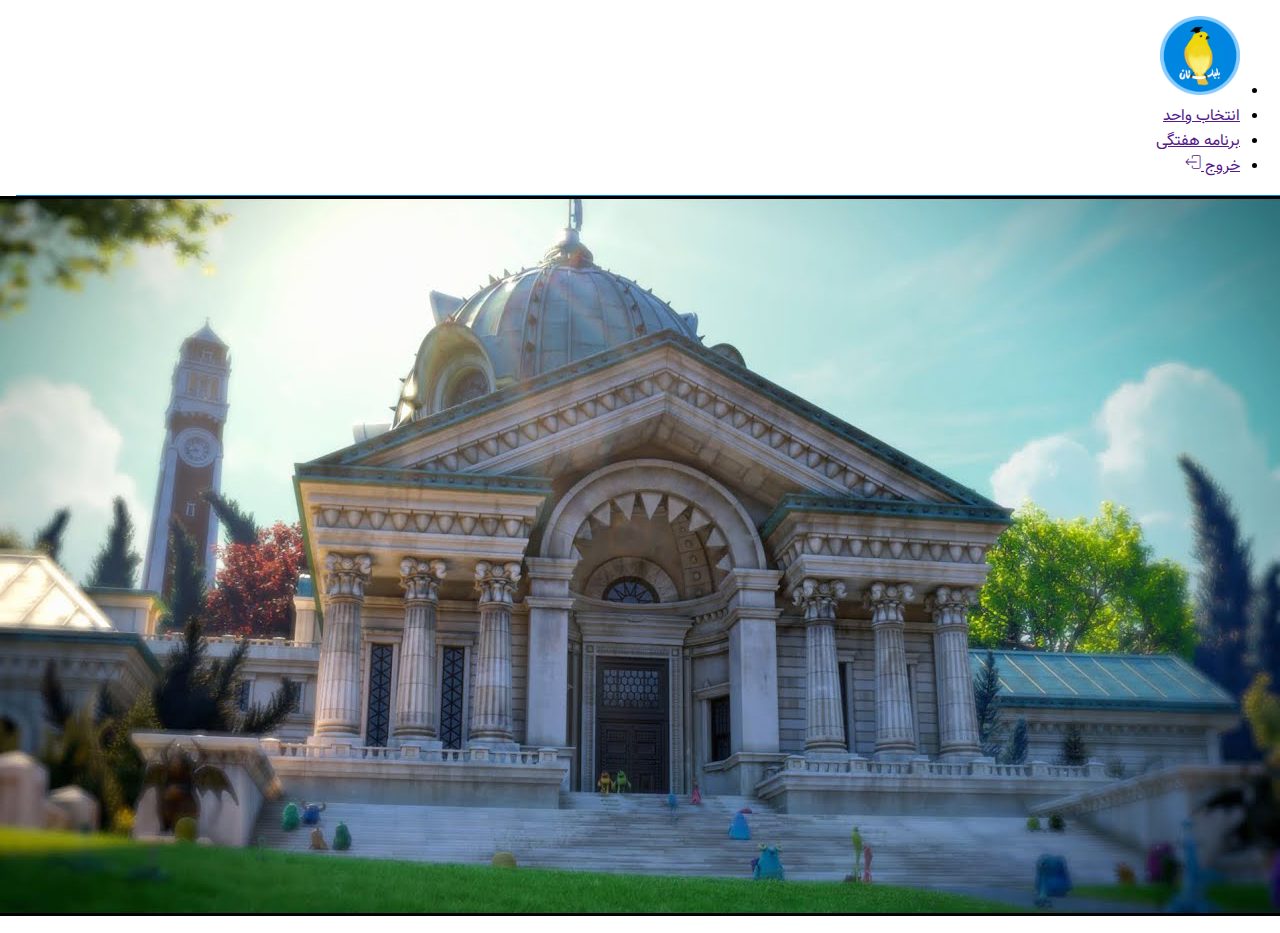
==== index.html @ ee426c79 "feat: style header" ====
<!DOCTYPE html>
<html lang="fa" dir="rtl">
  <head>
    <meta charset="UTF-8" />
    <meta http-equiv="X-UA-Compatible" content="IE=edge" />
    <meta name="viewport" content="width=device-width, initial-scale=1.0" />
    <title>بلبلستان | خانه</title>

    <link
      rel="stylesheet"
      href="https://cdn.jsdelivr.net/npm/bootstrap@4.6.0/dist/css/bootstrap.min.css"
      integrity="sha384-B0vP5xmATw1+K9KRQjQERJvTumQW0nPEzvF6L/Z6nronJ3oUOFUFpCjEUQouq2+l"
      crossorigin="anonymous"
    />
    <link rel="stylesheet" href="./styles/app.css" />
  </head>

  <body>
    <header class="header sticky-top bg-white">
      <nav class="container">
        <ul class="nav align-items-center">
          <li class="nav-item">
            <a href="/" class="nav-link">
              <img
                class="header__logo"
                src="./assets/img/logo.png"
                alt="Bolbolestan Logo"
              />
            </a>
          </li>
          <li class="nav-item">
            <a href="" class="nav-link">انتخاب واحد</a>
          </li>
          <li class="nav-item">
            <a href="" class="nav-link">برنامه هفتگی</a>
          </li>
          <li class="nav-item mr-auto d-flex">
            <a href="" class="nav-link text-danger d-flex align-items-center">
              خروج
              <i class="flaticon-log-out mr-2"></i>
            </a>
          </li>
        </ul>
      </nav>
    </header>

    <section>
      <img class="img-fluid w-100" src="/assets/img/cover.jpg" alt="cover" />
    </section>
  </body>
</html>
---- styles/app.css ----
/* FONTS */

@font-face {
  font-family: Vazir;
  src: url('/assets/fonts/vazir/Vazir.eot');
  src: url('/assets/fonts/vazir/Vazir.eot?#iefix') format('embedded-opentype'),
    url('/assets/fonts/vazir/Vazir.woff2') format('woff2'),
    url('/assets/fonts/vazir/Vazir.woff') format('woff'),
    url('/assets/fonts/vazir/Vazir.ttf') format('truetype');
  font-weight: normal;
  font-style: normal;
}
@font-face {
  font-family: Vazir;
  src: url('/assets/fonts/vazir/Vazir-Bold.eot');
  src: url('/assets/fonts/vazir/Vazir-Bold.eot?#iefix')
      format('embedded-opentype'),
    url('/assets/fonts/vazir/Vazir-Bold.woff2') format('woff2'),
    url('/assets/fonts/vazir/Vazir-Bold.woff') format('woff'),
    url('/assets/fonts/vazir/Vazir-Bold.ttf') format('truetype');
  font-weight: bold;
  font-style: normal;
}
@font-face {
  font-family: Vazir;
  src: url('/assets/fonts/vazir/Vazir-Black.eot');
  src: url('/assets/fonts/vazir/Vazir-Black.eot?#iefix')
      format('embedded-opentype'),
    url('/assets/fonts/vazir/Vazir-Black.woff2') format('woff2'),
    url('/assets/fonts/vazir/Vazir-Black.woff') format('woff'),
    url('/assets/fonts/vazir/Vazir-Black.ttf') format('truetype');
  font-weight: 900;
  font-style: normal;
}
@font-face {
  font-family: Vazir;
  src: url('/assets/fonts/vazir/Vazir-Medium.eot');
  src: url('/assets/fonts/vazir/Vazir-Medium.eot?#iefix')
      format('embedded-opentype'),
    url('/assets/fonts/vazir/Vazir-Medium.woff2') format('woff2'),
    url('/assets/fonts/vazir/Vazir-Medium.woff') format('woff'),
    url('/assets/fonts/vazir/Vazir-Medium.ttf') format('truetype');
  font-weight: 500;
  font-style: normal;
}
@font-face {
  font-family: Vazir;
  src: url('/assets/fonts/vazir/Vazir-Light.eot');
  src: url('/assets/fonts/vazir/Vazir-Light.eot?#iefix')
      format('embedded-opentype'),
    url('/assets/fonts/vazir/Vazir-Light.woff2') format('woff2'),
    url('/assets/fonts/vazir/Vazir-Light.woff') format('woff'),
    url('/assets/fonts/vazir/Vazir-Light.ttf') format('truetype');
  font-weight: 300;
  font-style: normal;
}
@font-face {
  font-family: Vazir;
  src: url('/assets/fonts/vazir/Vazir-Thin.eot');
  src: url('/assets/fonts/vazir/Vazir-Thin.eot?#iefix')
      format('embedded-opentype'),
    url('/assets/fonts/vazir/Vazir-Thin.woff2') format('woff2'),
    url('/assets/fonts/vazir/Vazir-Thin.woff') format('woff'),
    url('/assets/fonts/vazir/Vazir-Thin.ttf') format('truetype');
  font-weight: 100;
  font-style: normal;
}

@font-face {
  font-family: 'flaticon';
  src: url('/assets/fonts/icons/flaticon.ttf?280e711c1e6420a917a97f0439629285')
      format('truetype'),
    url('/assets/fonts/icons/flaticon.woff?280e711c1e6420a917a97f0439629285')
      format('woff'),
    url('/assets/fonts/icons/flaticon.woff2?280e711c1e6420a917a97f0439629285')
      format('woff2'),
    url('/assets/fonts/icons/flaticon.eot?280e711c1e6420a917a97f0439629285#iefix')
      format('embedded-opentype'),
    url('/assets/fonts/icons/flaticon.svg?280e711c1e6420a917a97f0439629285#flaticon')
      format('svg');
}

i[class^='flaticon-']:before,
i[class*=' flaticon-']:before {
  font-family: flaticon !important;
  font-style: normal;
  font-weight: normal !important;
  font-variant: normal;
  text-transform: none;
  line-height: 1;
  -webkit-font-smoothing: antialiased;
  -moz-osx-font-smoothing: grayscale;
}

i[class^='flaticon-'] {
  display: inline-flex;
  align-items: center;
}

.flaticon-add:before {
  content: '\f101';
}
.flaticon-calendar:before {
  content: '\f102';
}
.flaticon-clock-circular-outline:before {
  content: '\f103';
}
.flaticon-copyright:before {
  content: '\f104';
}
.flaticon-facebook:before {
  content: '\f105';
}
.flaticon-instagram:before {
  content: '\f106';
}
.flaticon-linkedin-logo:before {
  content: '\f107';
}
.flaticon-log-out:before {
  content: '\f108';
}
.flaticon-loupe:before {
  content: '\f109';
}
.flaticon-refresh-arrow:before {
  content: '\f10a';
}
.flaticon-trash-bin:before {
  content: '\f10b';
}
.flaticon-twitter-logo-on-black-background:before {
  content: '\f10c';
}

:root {
  --color-primary-light: #1fa5ff;
  --color-primary: #0087e0;
  --color-primary-dark: #1a4c89;

  --color-white: #fff;
}

body {
  font-family: Vazir, Tahoma, sans-serif;
}

/*
** HEADER
*/
.header {
  border-bottom: 1px solid var(--color-primary);
}

.header__logo {
  width: 80px;
}
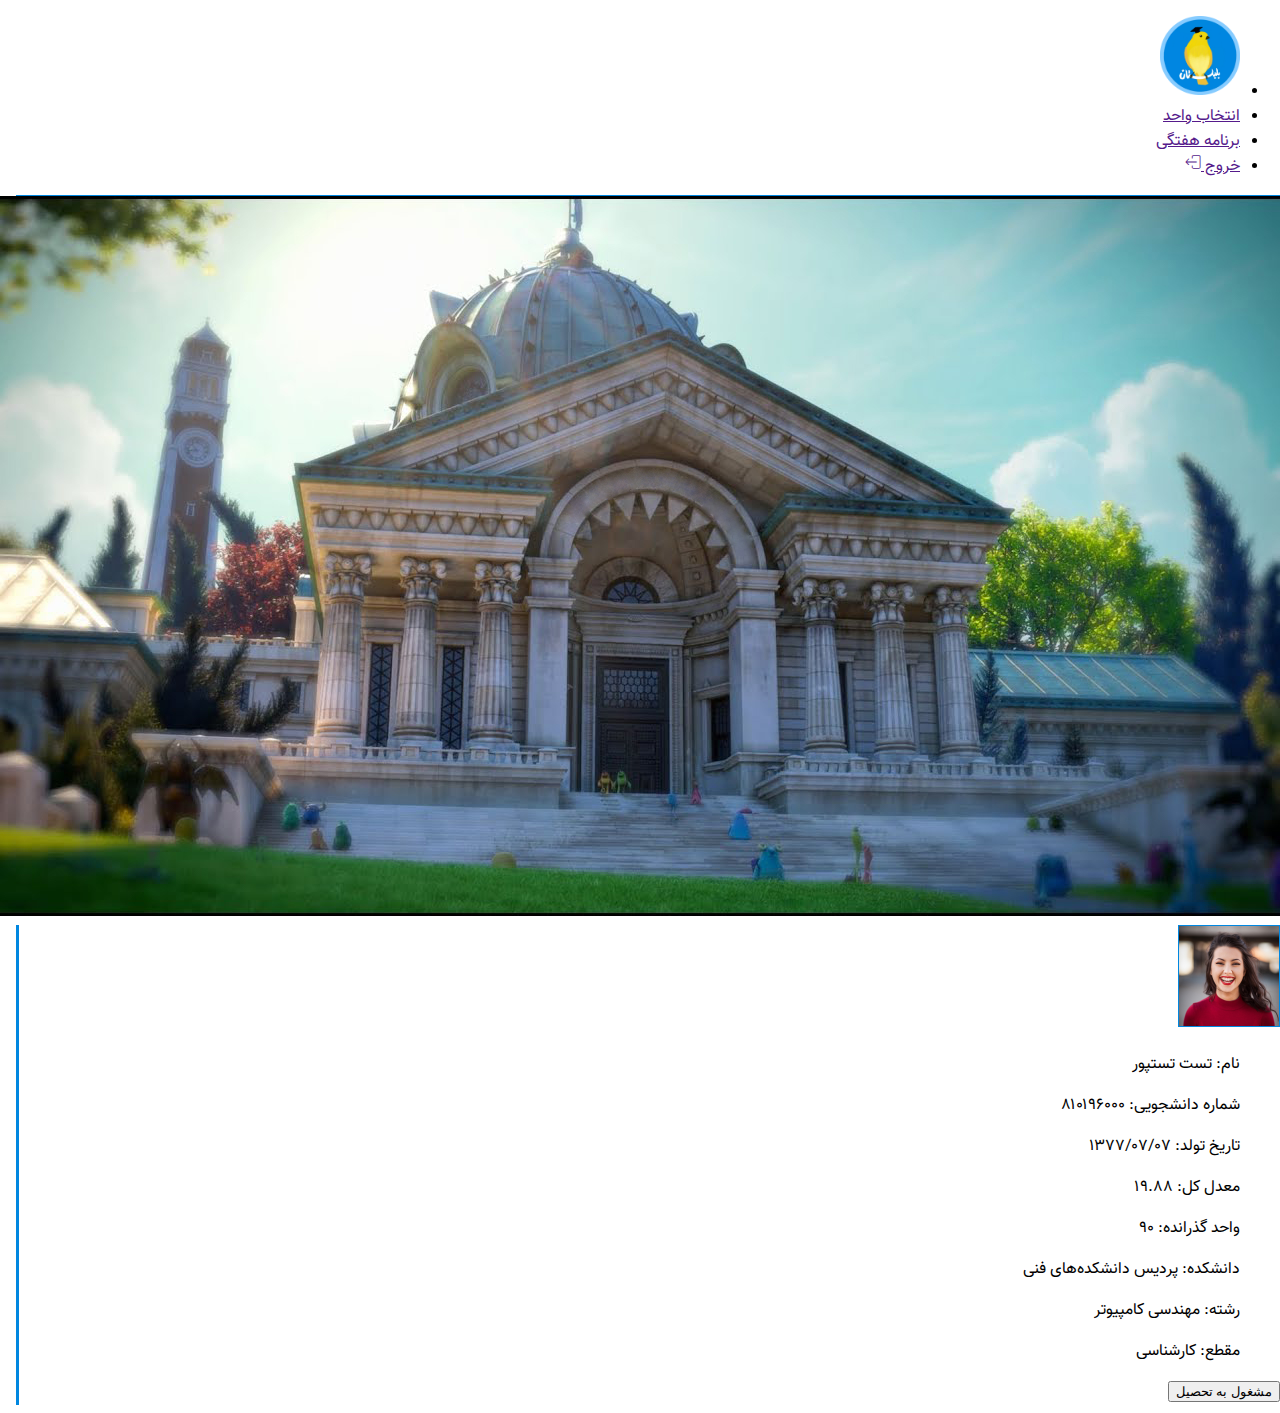
==== commit cfb9b50c: "feat(home): add profile" ====
--- a/index.html
+++ b/index.html
@@ -47,5 +47,57 @@
     <section>
       <img class="img-fluid w-100" src="/assets/img/cover.jpg" alt="cover" />
     </section>
+
+    <div class="container-fluid">
+      <div class="row">
+        <aside class="col-4">
+          <div class="profile p-4 text-center">
+            <img
+              class="profile__avatar rounded-circle"
+              src="/assets/img/user.png"
+              alt="user avatar"
+            />
+            <ul class="mt-5 profile__info">
+              <li class="profile__info-item">
+                <span class="text-primary">نام:</span>
+                <span>تست تستپور</span>
+              </li>
+              <li class="profile__info-item">
+                <span class="text-primary">شماره دانشجویی:</span>
+                <span>۸۱۰۱۹۶۰۰۰</span>
+              </li>
+              <li class="profile__info-item">
+                <span class="text-primary">تاریخ تولد:</span>
+                <span>۱۳۷۷/۰۷/۰۷</span>
+              </li>
+              <li class="profile__info-item">
+                <span class="text-primary">معدل کل:</span>
+                <span>۱۹.۸۸</span>
+              </li>
+              <li class="profile__info-item">
+                <span class="text-primary">واحد گذرانده:</span>
+                <span>۹۰</span>
+              </li>
+              <li class="profile__info-item">
+                <span class="text-primary">دانشکده:</span>
+                <span>پردیس دانشکده‌های فنی</span>
+              </li>
+              <li class="profile__info-item">
+                <span class="text-primary">رشته:</span>
+                <span>مهندسی کامپیوتر</span>
+              </li>
+              <li class="profile__info-item">
+                <span class="text-primary">مقطع:</span>
+                <span>کارشناسی</span>
+              </li>
+            </ul>
+            <button type="button" class="btn btn-outline-primary mx-auto">
+              مشغول به تحصیل
+            </button>
+          </div>
+        </aside>
+        <main class="col-8"></main>
+      </div>
+    </div>
   </body>
 </html>
--- a/styles/app.css
+++ b/styles/app.css
@@ -156,3 +156,23 @@
 .header__logo {
   width: 80px;
 }
+
+/*
+** PROFILE
+*/
+.profile {
+  border-left: 3px solid var(--color-primary);
+}
+
+.profile__avatar {
+  width: 100px;
+  border: 1px solid var(--color-primary);
+}
+
+.profile__info {
+  list-style: none;
+}
+
+.profile__info-item:not(:last-child) {
+  margin-bottom: 1rem;
+}
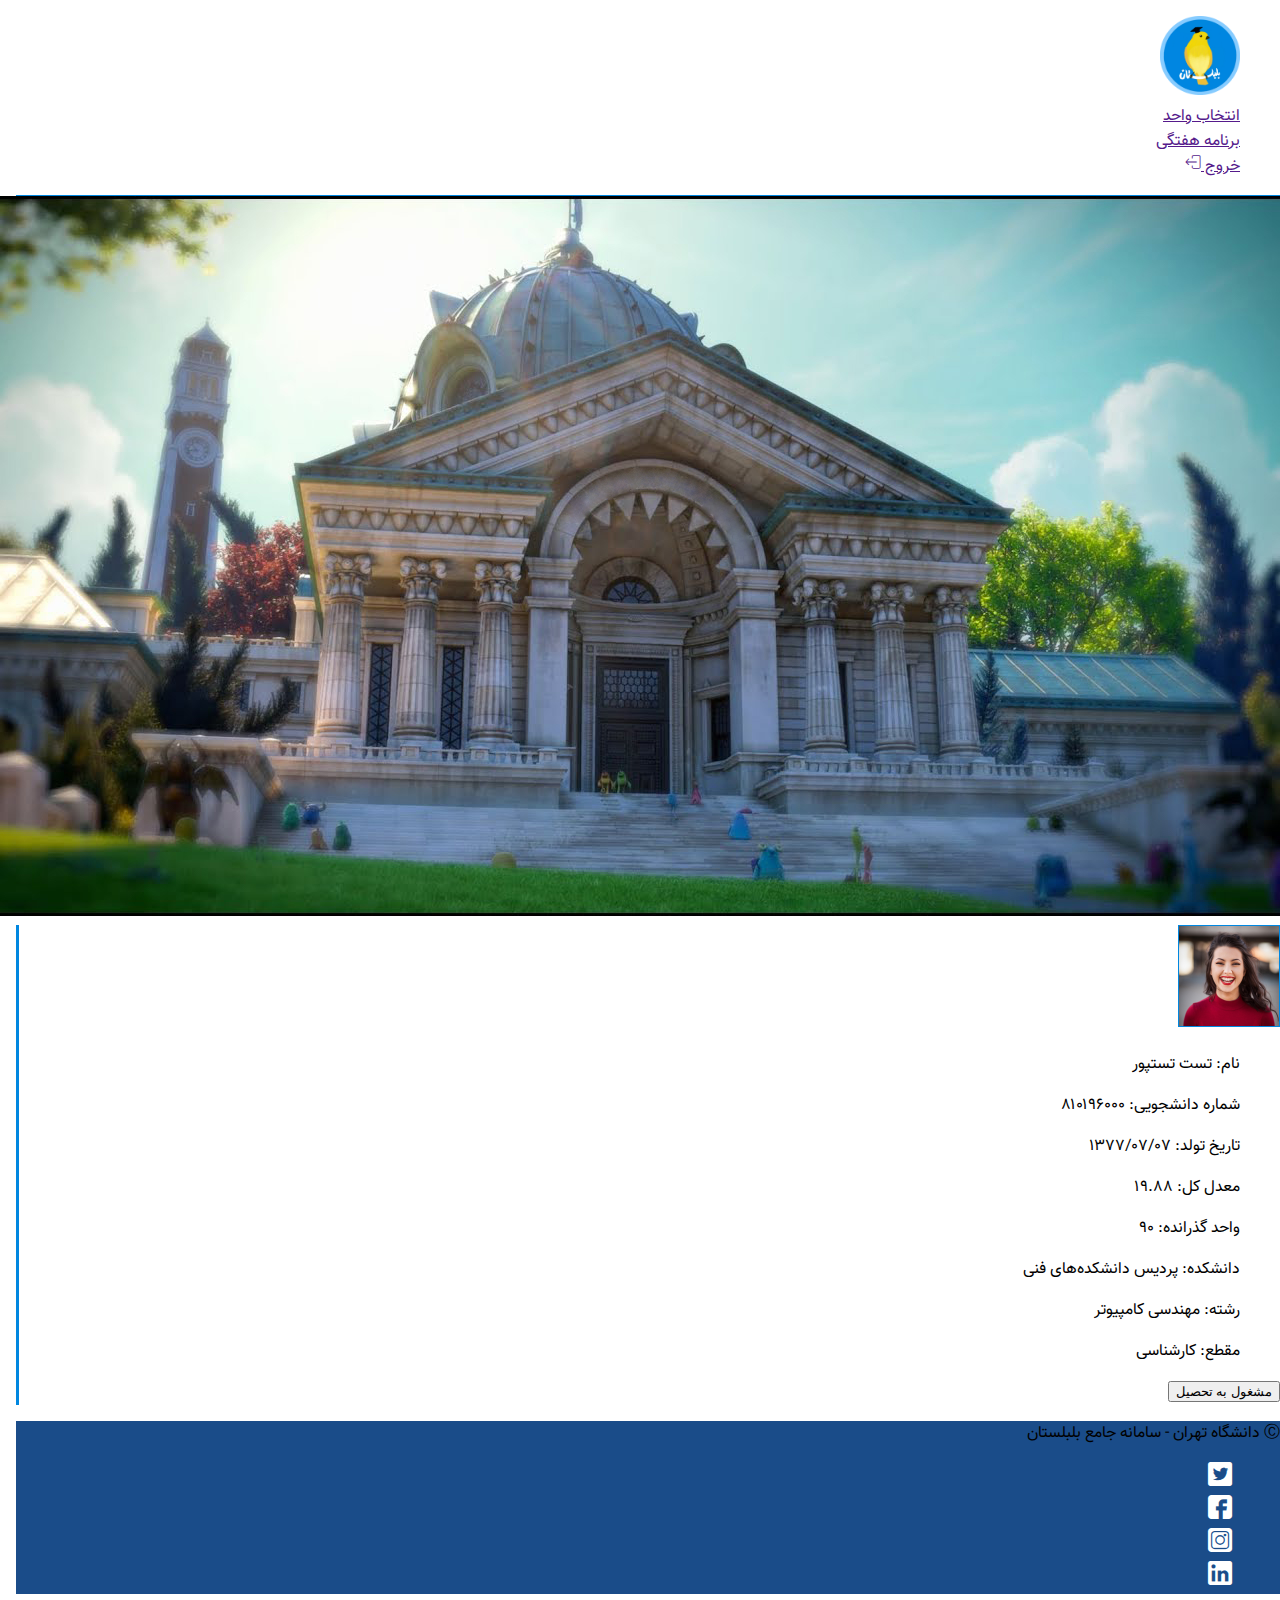
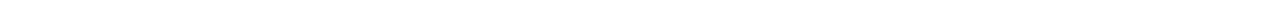
==== commit c4562075: "feat(home): add footer" ====
--- a/index.html
+++ b/index.html
@@ -99,5 +99,38 @@
         <main class="col-8"></main>
       </div>
     </div>
+
+    <footer class="footer fixed-bottom w-100 text-white py-3">
+      <div class="container d-flex align-items-center justify-content-between">
+        <p class="mb-0">&#9400; دانشگاه تهران - سامانه جامع بلبلستان</p>
+
+        <nav>
+          <ul class="d-flex align-items-center p-0 m-0">
+            <li class="d-flex">
+              <a href="" class="d-inline-flex">
+                <i
+                  class="footer__icon flaticon-twitter-logo-on-black-background"
+                ></i>
+              </a>
+            </li>
+            <li class="d-flex">
+              <a href="" class="d-inline-flex">
+                <i class="footer__icon flaticon-facebook"></i>
+              </a>
+            </li>
+            <li class="d-flex">
+              <a href="" class="d-inline-flex">
+                <i class="footer__icon flaticon-instagram"></i>
+              </a>
+            </li>
+            <li class="d-flex">
+              <a href="" class="d-inline-flex">
+                <i class="footer__icon flaticon-linkedin-logo"></i>
+              </a>
+            </li>
+          </ul>
+        </nav>
+      </div>
+    </footer>
   </body>
 </html>
--- a/styles/app.css
+++ b/styles/app.css
@@ -92,7 +92,8 @@
   -moz-osx-font-smoothing: grayscale;
 }
 
-i[class^='flaticon-'] {
+i[class^='flaticon-'],
+i[class*=' flaticon-'] {
   display: inline-flex;
   align-items: center;
 }
@@ -146,6 +147,11 @@
   font-family: Vazir, Tahoma, sans-serif;
 }
 
+ul,
+ol {
+  list-style: none;
+}
+
 /*
 ** HEADER
 */
@@ -176,3 +182,16 @@
 .profile__info-item:not(:last-child) {
   margin-bottom: 1rem;
 }
+
+/*
+** FOOTER
+*/
+.footer {
+  background: var(--color-primary-dark);
+}
+
+.footer__icon {
+  font-size: 1.5rem;
+  color: var(--color-white);
+  margin: 0 0.5rem;
+}
